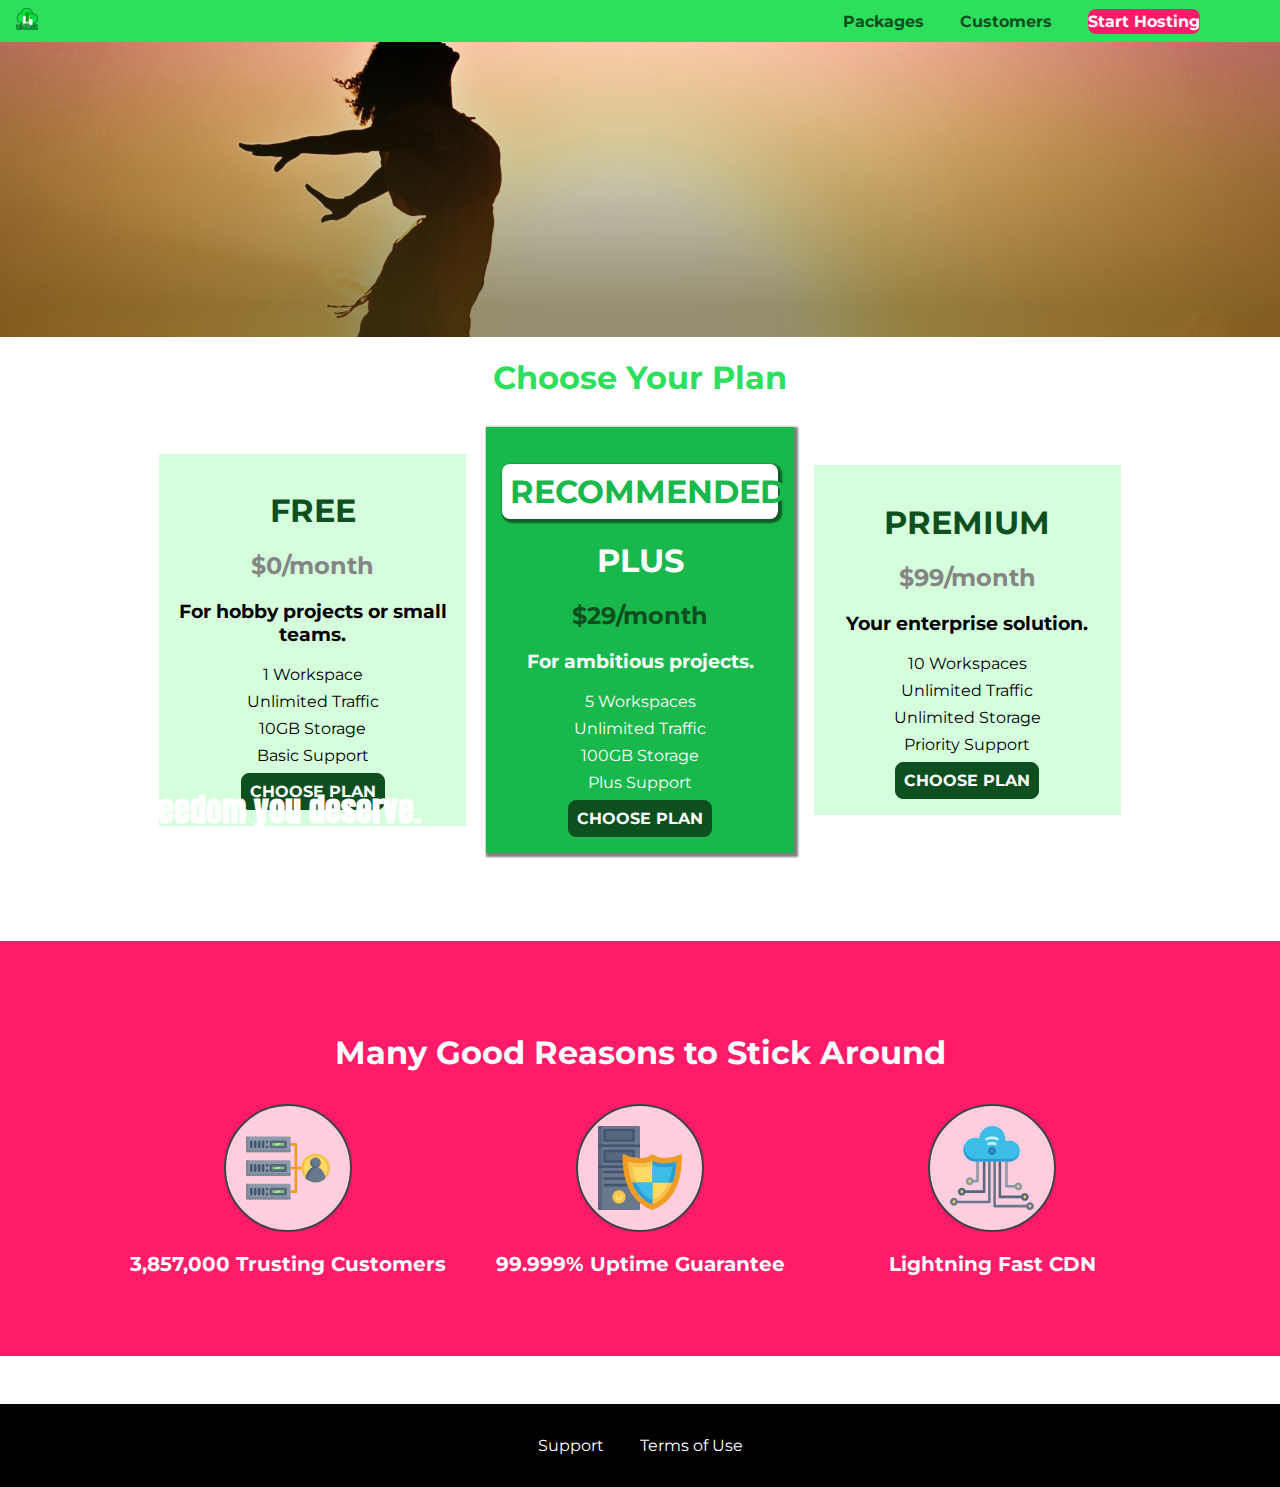
==== index.html @ b3c46f78 "Reorganization of project files also added Github hosting of project" ====
<!DOCTYPE html>
<html lang="en">

<head>
    <meta charset="UTF-8">
    <meta http-equiv="X-UA-Compatible" content="ie=edge">
    <title>uHost</title>
    <link rel="shortcut icon" href="images/favicon.png">
    <link href="https://fonts.googleapis.com/css?family=Anton" rel="stylesheet">
    <link href="https://fonts.googleapis.com/css?family=Montserrat" rel="stylesheet">
    <link rel="stylesheet" href="shared.css">
    <link rel="stylesheet" href="main.css">
</head>

<body>
    <div class="backdrop"></div>
    <header class="main-header">
        <div>
            <a href="index.html" class="main-header__brand">
                <img src="images/uhost-icon.png" alt="uHost - Your favorite hosting company">
            </a>
        </div>
        <nav class="main-nav">
            <ul class="main-nav__items">
                <li class="main-nav__item">
                    <a href="packages/index.html">Packages</a>
                </li>
                <li class="main-nav__item">
                    <a href="customers/index.html">Customers</a>
                </li>
                <li class="main-nav__item main-nav__item--cta">
                    <a href="start-hosting/index.html">Start Hosting</a>
                </li>
            </ul>
        </nav>
    </header>

    <main>
        <section id="product-overview">
            <h1>Get the freedom you deserve.</h1>
        </section>
        <section id="plans">
            <h1 class="section-title">Choose Your Plan</h1>
            <div class="plan__list">
                <article class="plan">
                    <h1 class="plan__title">FREE</h1>
                    <h2 class="plan__price">$0/month</h2>
                    <h3>For hobby projects or small teams.</h3>
                    <ul class="plan__features">
                        <li class="plan__feature">1 Workspace</li>
                        <li class="plan__feature">Unlimited Traffic</li>
                        <li class="plan__feature">10GB Storage</li>
                        <li class="plan__feature">Basic Support</li>
                    </ul>
                    <div>
                        <button class="button">CHOOSE PLAN</button>
                    </div>
                </article>
                <article class="plan plan--highlighted">
                    <h1 class="plan__annotation">RECOMMENDED</h1>
                    <h1 class="plan__title">PLUS</h1>
                    <h2 class="plan__price">$29/month</h2>
                    <h3>For ambitious projects.</h3>
                    <ul class="plan__features">
                        <li class="plan__feature">5 Workspaces</li>
                        <li class="plan__feature">Unlimited Traffic</li>
                        <li class="plan__feature">100GB Storage</li>
                        <li class="plan__feature">Plus Support</li>
                    </ul>
                    <div>
                        <button class="button">CHOOSE PLAN</button>
                    </div>
                </article>
                <article class="plan">
                    <h1 class="plan__title">PREMIUM</h1>
                    <h2 class="plan__price">$99/month</h2>
                    <h3>Your enterprise solution.</h3>
                    <ul class="plan__features">
                        <li class="plan__feature">10 Workspaces</li>
                        <li class="plan__feature">Unlimited Traffic</li>
                        <li class="plan__feature">Unlimited Storage</li>
                        <li class="plan__feature">Priority Support</li>
                    </ul>
                    <div>
                        <button class="button">CHOOSE PLAN</button>
                    </div>
                </article>
            </div>
        </section>

        <section id="key-features">
            <h1 class="section-title">Many Good Reasons to Stick Around</h1>
                <ul class="key-feature__list">
                    <li class="key-feature">
                        <div class="key-feature__image">

<svg viewBox="0 0 512 512">
                            <path style="fill:#F09B24;" d="M344,248h-32V112c0-4.418-3.582-8-8-8h-40c-4.418,0-8,3.582-8,8s3.582,8,8,8h32v128h-32  c-4.418,0-8,3.582-8,8s3.582,8,8,8h32v128h-32c-4.418,0-8,3.582-8,8s3.582,8,8,8h40c4.418,0,8-3.582,8-8V264h32c4.418,0,8-3.582,8-8  S348.418,248,344,248z"
                            />
                            <path style="fill:#8E9AA9;" d="M264,64H8c-4.418,0-8,3.582-8,8v80c0,4.418,3.582,8,8,8h256c4.418,0,8-3.582,8-8V72  C272,67.582,268.418,64,264,64z"
                            />
                            <path style="fill:#7C899B;" d="M24,144c-4.418,0-8-3.582-8-8V64H8c-4.418,0-8,3.582-8,8v80c0,4.418,3.582,8,8,8h256  c4.418,0,8-3.582,8-8v-8H24z"
                            />
                            <rect x="152" y="96" style="fill:#B8E3A8;" width="88" height="32" />
                            <g>
                                <polygon style="fill:#7EC97D;" points="152,96 152,128 166,128 198,96  " />
                                <polygon style="fill:#7EC97D;" points="220,96 188,128 240,128 240,96  " />
                            </g>
                            <path style="fill:#56677E;" d="M240,136h-88c-4.418,0-8-3.582-8-8V96c0-4.418,3.582-8,8-8h88c4.418,0,8,3.582,8,8v32  C248,132.418,244.418,136,240,136z M160,120h72v-16h-72V120z"
                            />
                            <g>
                                <path style="fill:#435670;" d="M32,136c-4.418,0-8-3.582-8-8V96c0-4.418,3.582-8,8-8s8,3.582,8,8v32C40,132.418,36.418,136,32,136z   "
                                />
                                <path style="fill:#435670;" d="M56,136c-4.418,0-8-3.582-8-8V96c0-4.418,3.582-8,8-8s8,3.582,8,8v32C64,132.418,60.418,136,56,136z   "
                                />
                                <path style="fill:#435670;" d="M80,136c-4.418,0-8-3.582-8-8V96c0-4.418,3.582-8,8-8s8,3.582,8,8v32C88,132.418,84.418,136,80,136z   "
                                />
                                <path style="fill:#435670;" d="M104,136c-4.418,0-8-3.582-8-8V96c0-4.418,3.582-8,8-8s8,3.582,8,8v32   C112,132.418,108.418,136,104,136z"
                                />
                                <path style="fill:#435670;" d="M128,105c-4.418,0-8-3.582-8-8v-1c0-4.418,3.582-8,8-8s8,3.582,8,8v1   C136,101.418,132.418,105,128,105z"
                                />
                                <path style="fill:#435670;" d="M128,136c-4.418,0-8-3.582-8-8v-1c0-4.418,3.582-8,8-8s8,3.582,8,8v1   C136,132.418,132.418,136,128,136z"
                                />
                            </g>
                            <path style="fill:#8E9AA9;" d="M264,208H8c-4.418,0-8,3.582-8,8v80c0,4.418,3.582,8,8,8h256c4.418,0,8-3.582,8-8v-80  C272,211.582,268.418,208,264,208z"
                            />
                            <path style="fill:#7C899B;" d="M24,288c-4.418,0-8-3.582-8-8v-72H8c-4.418,0-8,3.582-8,8v80c0,4.418,3.582,8,8,8h256  c4.418,0,8-3.582,8-8v-8H24z"
                            />
                            <rect x="152" y="240" style="fill:#B8E3A8;" width="88" height="32" />
                            <g>
                                <polygon style="fill:#7EC97D;" points="152,240 152,272 166,272 198,240  " />
                                <polygon style="fill:#7EC97D;" points="220,240 188,272 240,272 240,240  " />
                            </g>
                            <path style="fill:#56677E;" d="M240,280h-88c-4.418,0-8-3.582-8-8v-32c0-4.418,3.582-8,8-8h88c4.418,0,8,3.582,8,8v32  C248,276.418,244.418,280,240,280z M160,264h72v-16h-72V264z"
                            />
                            <g>
                                <path style="fill:#435670;" d="M32,280c-4.418,0-8-3.582-8-8v-32c0-4.418,3.582-8,8-8s8,3.582,8,8v32C40,276.418,36.418,280,32,280   z"
                                />
                                <path style="fill:#435670;" d="M56,280c-4.418,0-8-3.582-8-8v-32c0-4.418,3.582-8,8-8s8,3.582,8,8v32C64,276.418,60.418,280,56,280   z"
                                />
                                <path style="fill:#435670;" d="M80,280c-4.418,0-8-3.582-8-8v-32c0-4.418,3.582-8,8-8s8,3.582,8,8v32C88,276.418,84.418,280,80,280   z"
                                />
                                <path style="fill:#435670;" d="M104,280c-4.418,0-8-3.582-8-8v-32c0-4.418,3.582-8,8-8s8,3.582,8,8v32   C112,276.418,108.418,280,104,280z"
                                />
                                <path style="fill:#435670;" d="M128,249c-4.418,0-8-3.582-8-8v-1c0-4.418,3.582-8,8-8s8,3.582,8,8v1   C136,245.418,132.418,249,128,249z"
                                />
                                <path style="fill:#435670;" d="M128,280c-4.418,0-8-3.582-8-8v-1c0-4.418,3.582-8,8-8s8,3.582,8,8v1   C136,276.418,132.418,280,128,280z"
                                />
                            </g>
                            <path style="fill:#8E9AA9;" d="M264,352H8c-4.418,0-8,3.582-8,8v80c0,4.418,3.582,8,8,8h256c4.418,0,8-3.582,8-8v-80  C272,355.582,268.418,352,264,352z"
                            />
                            <path style="fill:#7C899B;" d="M24,432c-4.418,0-8-3.582-8-8v-72H8c-4.418,0-8,3.582-8,8v80c0,4.418,3.582,8,8,8h256  c4.418,0,8-3.582,8-8v-8H24z"
                            />
                            <rect x="152" y="384" style="fill:#B8E3A8;" width="88" height="32" />
                            <g>
                                <polygon style="fill:#7EC97D;" points="152,384 152,416 166,416 198,384  " />
                                <polygon style="fill:#7EC97D;" points="220,384 188,416 240,416 240,384  " />
                            </g>
                            <path style="fill:#56677E;" d="M240,424h-88c-4.418,0-8-3.582-8-8v-32c0-4.418,3.582-8,8-8h88c4.418,0,8,3.582,8,8v32  C248,420.418,244.418,424,240,424z M160,408h72v-16h-72V408z"
                            />
                            <g>
                                <path style="fill:#435670;" d="M32,424c-4.418,0-8-3.582-8-8v-32c0-4.418,3.582-8,8-8s8,3.582,8,8v32C40,420.418,36.418,424,32,424   z"
                                />
                                <path style="fill:#435670;" d="M56,424c-4.418,0-8-3.582-8-8v-32c0-4.418,3.582-8,8-8s8,3.582,8,8v32C64,420.418,60.418,424,56,424   z"
                                />
                                <path style="fill:#435670;" d="M80,424c-4.418,0-8-3.582-8-8v-32c0-4.418,3.582-8,8-8s8,3.582,8,8v32C88,420.418,84.418,424,80,424   z"
                                />
                                <path style="fill:#435670;" d="M104,424c-4.418,0-8-3.582-8-8v-32c0-4.418,3.582-8,8-8s8,3.582,8,8v32   C112,420.418,108.418,424,104,424z"
                                />
                                <path style="fill:#435670;" d="M128,393c-4.418,0-8-3.582-8-8v-1c0-4.418,3.582-8,8-8s8,3.582,8,8v1   C136,389.418,132.418,393,128,393z"
                                />
                                <path style="fill:#435670;" d="M128,424c-4.418,0-8-3.582-8-8v-1c0-4.418,3.582-8,8-8s8,3.582,8,8v1   C136,420.418,132.418,424,128,424z"
                                />
                            </g>
                            <path style="fill:#F7C14D;" d="M424,168c-48.523,0-88,39.477-88,88s39.477,88,88,88s88-39.477,88-88S472.523,168,424,168z" />
                            <path style="fill:#FFDB66;" d="M424,184c-39.701,0-72,32.299-72,72s32.299,72,72,72s72-32.299,72-72S463.701,184,424,184z" />
                            <path style="fill:#69788D;" d="M484.893,314.16C476.393,274.588,451.922,248,424,248s-52.393,26.588-60.893,66.16  c-0.605,2.82,0.354,5.749,2.511,7.664C381.731,336.124,402.465,344,424,344s42.269-7.876,58.381-22.176  C484.539,319.909,485.498,316.98,484.893,314.16z"
                            />
                            <path style="fill:#56677E;" d="M434.053,249.171C430.768,248.403,427.411,248,424,248c-27.922,0-52.393,26.588-60.893,66.16  c-0.605,2.82,0.354,5.749,2.511,7.664c3.383,3.002,6.979,5.703,10.734,8.125C384.904,286.243,407.373,255.378,434.053,249.171z"
                            />
                            <path style="fill:#69788D;" d="M424,192c-17.645,0-32,14.355-32,32s14.355,32,32,32s32-14.355,32-32S441.645,192,424,192z" />
                            <path style="fill:#56677E;" d="M432,248c-17.645,0-32-14.355-32-32c0-6.783,2.128-13.076,5.742-18.258  C397.444,203.53,392,213.138,392,224c0,17.645,14.355,32,32,32c10.862,0,20.471-5.444,26.258-13.742  C445.076,245.872,438.783,248,432,248z"
                            />

                        </svg>

                        </div>
                        <p class="key-feature__description">3,857,000 Trusting Customers</p>
                    </li>
                    <li class="key-feature">
                        <div class="key-feature__image">

 <svg viewBox="0 0 512 512">
                            <path style="fill:#69788D;" d="M248,0H8C3.582,0,0,3.582,0,8v496c0,4.418,3.582,8,8,8h240c4.418,0,8-3.582,8-8V8  C256,3.582,252.418,0,248,0z"
                            />
                            <path style="fill:#56677E;" d="M24,504V8c0-4.418,3.582-8,8-8H8C3.582,0,0,3.582,0,8v496c0,4.418,3.582,8,8,8h24  C27.582,512,24,508.418,24,504z"
                            />
                            <g>
                                <rect x="0" y="112" style="fill:#435670;" width="256" height="16" />
                                <rect x="0" y="240" style="fill:#435670;" width="256" height="16" />
                            </g>
                            <path style="fill:#F7C14D;" d="M128,392c-22.056,0-40,17.944-40,40s17.944,40,40,40s40-17.944,40-40S150.056,392,128,392z" />
                            <path style="fill:#FFDB66;" d="M128,408c-13.233,0-24,10.767-24,24s10.767,24,24,24s24-10.767,24-24S141.233,408,128,408z" />
                            <path style="fill:#F7C14D;" d="M128,392c-2.739,0-5.414,0.278-8,0.805V424c0,4.418,3.582,8,8,8c4.418,0,8-3.582,8-8v-31.195  C133.414,392.278,130.739,392,128,392z"
                            />
                            <g>
                                <path style="fill:#435670;" d="M216,288H40c-4.418,0-8-3.582-8-8s3.582-8,8-8h176c4.418,0,8,3.582,8,8S220.418,288,216,288z"
                                />
                                <path style="fill:#435670;" d="M216,328H40c-4.418,0-8-3.582-8-8s3.582-8,8-8h176c4.418,0,8,3.582,8,8S220.418,328,216,328z"
                                />
                                <path style="fill:#435670;" d="M216,368H40c-4.418,0-8-3.582-8-8s3.582-8,8-8h176c4.418,0,8,3.582,8,8S220.418,368,216,368z"
                                />
                                <path style="fill:#435670;" d="M216,16H40c-4.418,0-8,3.582-8,8v64c0,4.418,3.582,8,8,8h176c4.418,0,8-3.582,8-8V24   C224,19.582,220.418,16,216,16z"
                                />
                            </g>
                            <rect x="48" y="32" style="fill:#56677E;" width="160" height="48" />
                            <path style="fill:#435670;" d="M216,144H40c-4.418,0-8,3.582-8,8v64c0,4.418,3.582,8,8,8h176c4.418,0,8-3.582,8-8v-64  C224,147.582,220.418,144,216,144z"
                            />
                            <rect x="48" y="160" style="fill:#56677E;" width="160" height="48" />
                            <path style="fill:#F09B24;" d="M511.747,180.237c-0.194-6.537-8.107-10.107-13.135-5.894c-5.6,4.693-42.904,21.282-98.514,21.282  c-33.45,0-64.625-20.999-64.929-21.206c-2.9-1.991-6.764-1.85-9.512,0.346c-2.677,2.135-27.201,20.86-63.793,20.86  c-55.607,0-92.914-16.589-98.515-21.282c-5.028-4.211-12.941-0.645-13.135,5.894c-1.634,54.834,4.655,105.941,18.693,151.903  c12.096,39.604,29.759,74.047,52.497,102.373c27.538,34.304,62.743,59.882,104.66,76.045c3.069,1.918,6.757,1.921,9.83,0  c41.917-16.163,77.122-41.741,104.66-76.045c22.738-28.326,40.401-62.77,52.497-102.373  C507.092,286.179,513.381,235.071,511.747,180.237z"
                            />
                            <path style="fill:#F7C14D;" d="M476.21,221.226c-1.953-1.631-4.568-2.235-7.036-1.628c-21.686,5.327-44.926,8.028-69.075,8.028  c-25.926,0-49.633-8.975-64.955-16.504c-2.307-1.134-5.016-1.091-7.284,0.116c-14.059,7.477-36.919,16.388-65.994,16.388  c-24.153,0-47.394-2.701-69.075-8.028c-5.155-1.268-10.221,2.966-9.894,8.261c2.077,33.693,7.668,65.635,16.616,94.935  c22.774,74.565,66.139,126.334,128.888,153.868c2.032,0.891,4.397,0.891,6.43,0c61.777-27.107,104.716-78.876,127.62-153.868  c8.948-29.3,14.539-61.241,16.616-94.935C479.224,225.319,478.163,222.856,476.21,221.226z"
                            />
                            <path style="fill:#FFDB66;" d="M331.609,451.727c-52.604-25.289-89.304-70.987-109.144-135.944  c-6.532-21.39-11.162-44.336-13.82-68.447c17.133,2.852,34.952,4.291,53.22,4.291c29.394,0,53.376-7.793,69.978-15.561  c17.44,7.736,41.656,15.561,68.256,15.561c18.267,0,36.085-1.439,53.219-4.291c-2.659,24.112-7.288,47.06-13.82,68.448  C419.545,381.108,383.27,426.805,331.609,451.727z"
                            />
                            <g>
                                <path style="fill:#2C9DD4;" d="M479.066,227.858c0.157-2.539-0.903-5.002-2.856-6.633s-4.568-2.235-7.036-1.628   c-21.686,5.327-44.926,8.028-69.075,8.028c-25.926,0-49.633-8.975-64.955-16.504c-1.057-0.52-2.2-0.78-3.345-0.806l-0.072,133.351   h123.601c2.556-6.746,4.933-13.702,7.123-20.874C471.398,293.493,476.989,261.552,479.066,227.858z"
                                />
                                <path style="fill:#2C9DD4;" d="M206.658,343.667c24.153,63.42,65.028,108.108,121.743,132.995c1.031,0.452,2.147,0.673,3.263,0.666   l0.063-133.661H206.658z"
                                />
                            </g>
                            <g>
                                <path style="fill:#3CBDE8;" d="M439.497,315.783c6.532-21.389,11.161-44.336,13.82-68.448c-17.134,2.852-34.952,4.291-53.219,4.291   c-26.6,0-50.815-7.824-68.256-15.561l-0.116,107.601h97.758C433.179,334.807,436.524,325.518,439.497,315.783z"
                                />
                                <path style="fill:#3CBDE8;" d="M232.523,343.667c21.144,50.298,54.363,86.56,99.087,108.06l0.117-108.06H232.523z" />
                            </g>
                        </svg>

                        </div>
                        <p class="key-feature__description">99.999% Uptime Guarantee</p>
                    </li>
                    <li class="key-feature">
                        <div class="key-feature__image">

 <svg viewBox="0 0 512 512">
                            <path style="fill:#8E9AA9;" d="M168,200c-4.418,0-8,3.582-8,8v120h-17.376c-3.302-9.311-12.194-16-22.624-16  c-13.234,0-24,10.767-24,24s10.766,24,24,24c10.429,0,19.321-6.689,22.624-16H168c4.418,0,8-3.582,8-8V208  C176,203.582,172.418,200,168,200z"
                            />
                            <path style="fill:#FFDB66;" d="M120,328c-4.411,0-8,3.589-8,8s3.589,8,8,8s8-3.589,8-8S124.411,328,120,328z" />
                            <path style="fill:#56677E;" d="M208,200c-4.418,0-8,3.582-8,8v184H94.624C91.322,382.689,82.43,376,72,376  c-13.234,0-24,10.767-24,24s10.766,24,24,24c10.429,0,19.321-6.689,22.624-16H208c4.418,0,8-3.582,8-8V208  C216,203.582,212.418,200,208,200z"
                            />
                            <path style="fill:#FFDB66;" d="M72,392c-4.411,0-8,3.589-8,8s3.589,8,8,8s8-3.589,8-8S76.411,392,72,392z" />
                            <path style="fill:#69788D;" d="M240,208c-4.418,0-8,3.582-8,8v239H47.24c-2.671-10.34-12.078-18-23.24-18c-13.234,0-24,10.767-24,24  s10.766,24,24,24c9.666,0,18.009-5.747,21.809-14H240c4.418,0,8-3.582,8-8V216C248,211.582,244.418,208,240,208z"
                            />
                            <path style="fill:#FFDB66;" d="M24,453c-4.411,0-8,3.589-8,8s3.589,8,8,8s8-3.589,8-8S28.411,453,24,453z" />
                            <path style="fill:#69788D;" d="M488,464c-10.429,0-19.321,6.689-22.624,16H280V208c0-4.418-3.582-8-8-8s-8,3.582-8,8v280  c0,4.418,3.582,8,8,8h193.376c3.302,9.311,12.194,16,22.624,16c13.234,0,24-10.767,24-24S501.234,464,488,464z"
                            />
                            <path style="fill:#FFDB66;" d="M488,480c-4.411,0-8,3.589-8,8s3.589,8,8,8s8-3.589,8-8S492.411,480,488,480z" />
                            <path style="fill:#56677E;" d="M456,408c-10.429,0-19.321,6.689-22.624,16H312V208c0-4.418-3.582-8-8-8s-8,3.582-8,8v224  c0,4.418,3.582,8,8,8h129.376c3.302,9.311,12.194,16,22.624,16c13.234,0,24-10.767,24-24S469.234,408,456,408z"
                            />
                            <path style="fill:#FFDB66;" d="M456,424c-4.411,0-8,3.589-8,8s3.589,8,8,8s8-3.589,8-8S460.411,424,456,424z" />
                            <path style="fill:#8E9AA9;" d="M416,344c-10.429,0-19.321,6.689-22.624,16H352V208c0-4.418-3.582-8-8-8s-8,3.582-8,8v160  c0,4.418,3.582,8,8,8h49.376c3.302,9.311,12.194,16,22.624,16c13.234,0,24-10.767,24-24S429.234,344,416,344z"
                            />
                            <path style="fill:#FFDB66;" d="M416,360c-4.411,0-8,3.589-8,8s3.589,8,8,8s8-3.589,8-8S420.411,360,416,360z" />
                            <path style="fill:#3CBDE8;" d="M362,88c-8.741,0-17.231,1.751-25.06,5.085C337.646,88.797,338,84.43,338,80  c0-44.112-35.888-80-80-80c-42.823,0-77.895,33.816-79.909,76.149C170.393,73.415,162.244,72,154,72c-39.701,0-72,32.299-72,72  s32.299,72,72,72h208c35.29,0,64-28.71,64-64S397.29,88,362,88z"
                            />
                            <path style="fill:#2C9DD4;" d="M368,200H160c-39.701,0-72-32.299-72-72c0-5.863,0.721-11.559,2.05-17.019  C84.918,120.88,82,132.102,82,144c0,39.701,32.299,72,72,72h208c30.389,0,55.88-21.296,62.379-49.743  C413.565,186.327,392.352,200,368,200z"
                            />
                            <path style="fill:#2A7DB5;" d="M256,128c-13.234,0-24,10.767-24,24s10.766,24,24,24c13.233,0,24-10.767,24-24S269.233,128,256,128z"
                            />
                            <path style="fill:#2C9DD4;" d="M256,144c-4.411,0-8,3.589-8,8s3.589,8,8,8c4.411,0,8-3.589,8-8S260.411,144,256,144z" />
                            <g>
                                <path style="fill:#C5F1FA;" d="M221.755,87.695c-2.994,0-5.864-1.688-7.233-4.572c-1.894-3.991-0.194-8.763,3.798-10.657   C230.157,66.849,242.834,64,256,64c13.166,0,25.844,2.849,37.68,8.466c3.992,1.895,5.692,6.666,3.798,10.657   s-6.666,5.692-10.657,3.798C277.144,82.328,266.774,80,256,80c-10.774,0-21.144,2.328-30.821,6.921   C224.072,87.446,222.904,87.695,221.755,87.695z"
                                />
                                <path style="fill:#C5F1FA;" d="M276.545,116.618c-1.148,0-2.316-0.249-3.424-0.774C267.745,113.293,261.985,112,256,112   c-5.985,0-11.745,1.293-17.121,3.844c-3.991,1.895-8.763,0.192-10.657-3.798c-1.894-3.992-0.193-8.764,3.798-10.657   C239.557,97.813,247.625,96,256,96c8.376,0,16.444,1.813,23.98,5.389c3.991,1.894,5.692,6.665,3.798,10.657   C282.41,114.93,279.539,116.618,276.545,116.618z"
                                />
                            </g>

                        </svg>

                        </div>
                        <p class="key-feature__description">Lightning Fast CDN</p>
                    </li>
                </ul>
            </section>
    </main>
    <footer class="main-footer">
        <nav>
            <ul class="main-footer__links">
                <li class="main-footer__link">
                    <a href="#">Support</a>
                </li>
                <li class="main-footer__link">
                    <a href="#">Terms of Use</a>
                </li>
            </ul>
        </nav>
    </footer>
   </body>
</html>
---- shared.css ----
* {
    box-sizing: border-box;
}

html {
    /*font-size: 75%; */
}

body {
    font-family: 'Montserrat', sans-serif;
    margin: 0;
    /* to advoid scrollbars on windows machines */
    overflow-x: hidden;
}

.backdrop {
    position: fixed;
    display: none;
    top: 0;
    left: 0;
    z-index: 100;
    width: 100vw;
    height: 100vh;
    background: rgba(0, 0, 0, 0.5);
}

#product-overview {
    background: url("freedom.jpg");
    width: 100%;
    height: 528px;
    padding: 0.6rem;
}

.section-title {
    color: #2ddf5c;
    text-align: center;
}


.button {
    background: #0e4f1f;
    color: white;
    font: inherit;
    border: 1.5px solid #0e4f1f;
    padding: 0.5rem;
    border-radius: 8px;
    font-weight: bold;
    cursor: pointer;
}

.button:hover,
.button:active {
    background: white;
    color: #0e4f1f;
}

.button:focus {
    outline: none;
}

.main-header {
    width: 100%;
    position: fixed;
    top: 0;
    left: 0;
    background: #2ddf5c;
    padding: 0.5rem 1rem;
    z-index: 1;
}

.main-header > div {
    display: inline-block;
    vertical-align: middle;
}

.main-header__brand {
    color: #0e4f1f;
    text-decoration: none;
    font-weight: bold;
    font-size: 22px;
    height: 22px;
    display: inline-block;
}

.main-header__brand img {
    height: 100%;
    
}

.main-nav {
    display: inline-block;
    text-align: right;
    width: calc(100% - 74px);
    vertical-align: middle;
}

.main-nav__items {
    margin: 0;
    padding: 0;
    list-style: none;
}

.main-nav__item {
    display: inline-block;
    margin: 0 1rem;
    
}

.main-nav__item a {
   text-decoration: none;
   color: #0e4f1f;
    font-weight: bold;
    padding: 3px 0;
}


.main-nav__item a:hover,
.main-nav__item a:active {
    color: white;
    border-bottom: 5px solid white;
}

.main-nav__item--cta a {
    color: white;
    background: #ff1b68;
    border-radius: 8px;
}

.main-nav__item--cta a:hover,
.main-nav__item--cta a:active {
    color: #ff1b68;
    background: white;
    border: none;
}

.main-footer {
    background: black;
    padding: 2rem;
    margin-top: 3rem;
}

.main-footer__links {
    list-style: none;
    margin: 0;
    padding: 0;
    text-align: center;
}

.main-footer__link {
    display: inline-block;
    margin: 0 1rem;
}

.main-footer__link a {
    color: white;
    text-decoration: none;
}

.main-footer__link a:hover,
.main-footer__link a:active {
    color: #ccc;
}
---- main.css ----
#product-overview {
    background: linear-gradient(to top, rgba(80, 68, 18, 0.6) 10%, transparent), url("images/freedom.jpg") left 10% bottom 70%/cover no-repeat border-box, #ff1b68;
    /*background-image: url("images/freedom.jpg"); */
    /*background-size: 100%; *//* take full size of parent container/image */
    /*background-image: linear-gradient(to left bottom, red, blue); */
    /*background-image: radial-gradient(circle red, blue, green); */
    /*background-size: cover; */
    /*background-position: left 10% bottom 30%; */
    /*background-repeat: no-repeat; */
    /*background-origin: border-box; */
    /*background-clip: border-box; */
    width: 100vw;
    height: 33vh;
    padding: 0.6rem;
    margin-top: 2.5rem;
    postion: relative;
}


.section-title {
    color: #2ddf5c;
    text-align: center;
}

#product-overview h1 {
    color: white;
    font-family: 'Anton', sans-serif;
    position: absolute;
    bottom: 5%;
    left: 3%;
    width: 100%;
}

.plan__list {
    width: 80%;
    margin: auto;
    text-align: center;
}

.plan {
    background: #d5ffdc;
    text-align: center;
    padding: 1rem;
    margin: 0.5rem;
    display: inline-block;
    width: 30%;
    vertical-align: middle;
}

.plan--highlighted {
    background: #19b84c;
    color: white;
    box-shadow: 2px 2px 2px 2px rgba(0, 0, 0, 0.5);
}

.plan__annotation {
    background: white;
    color: #19b84c;
    padding: 0.5rem;
    box-shadow: 2px 2px 2px 2px rgba(0, 0, 0, 0.5);
    border-radius: 8px;
}

.plan__features {
    list-style: none;
    margin: 0;
    padding: 0;
}

.plan__title {
    color: #0e4f1f;
}

.plan__price {
    color: #858585;
}


.plan--highlighted .plan__title {
    color: white;
}

.plan--highlighted .plan__price {
    color: #0e4f1f;
}

.plan__feature {
    margin: 0.5rem 0;
}

.button {
    background: #0e4f1f;
    color: white;
    font: inherit;
    border: 1.5px solid #0e4f1f;
    padding: 0.5rem;
    border-radius: 8px;
    font-weight: bold;
    cursor: pointer;
}

.button:hover,
.button:active {
    background: white;
    color: #0e4f1f;
}

.button:focus {
    outline: none;
}

#key-features {
    background: #ff1b68;
    margin-top: 5rem;
    padding: 3.75rem;
}

.key-feature__list {
    list-style: none;
    margin: 0;
    padding: 0;
    text-align: center;
}

.key-feature {
    display: inline-block;
    width: 30%;
    vertical-align: top;
}

.key-feature__image {
    background: #ffcede;
    width: 128px;
    height: 128px;
    border: 2px solid #424242;
    border-radius: 50%;
    margin: 0 auto;
    padding: 1.25rem;
}

.key-feature__description {
    text-align: center;
    font-weight: bold;
    color: white;
    font-size: 20px;
}

#key-features .section-title {
    color: white;
    margin: 2rem;
}
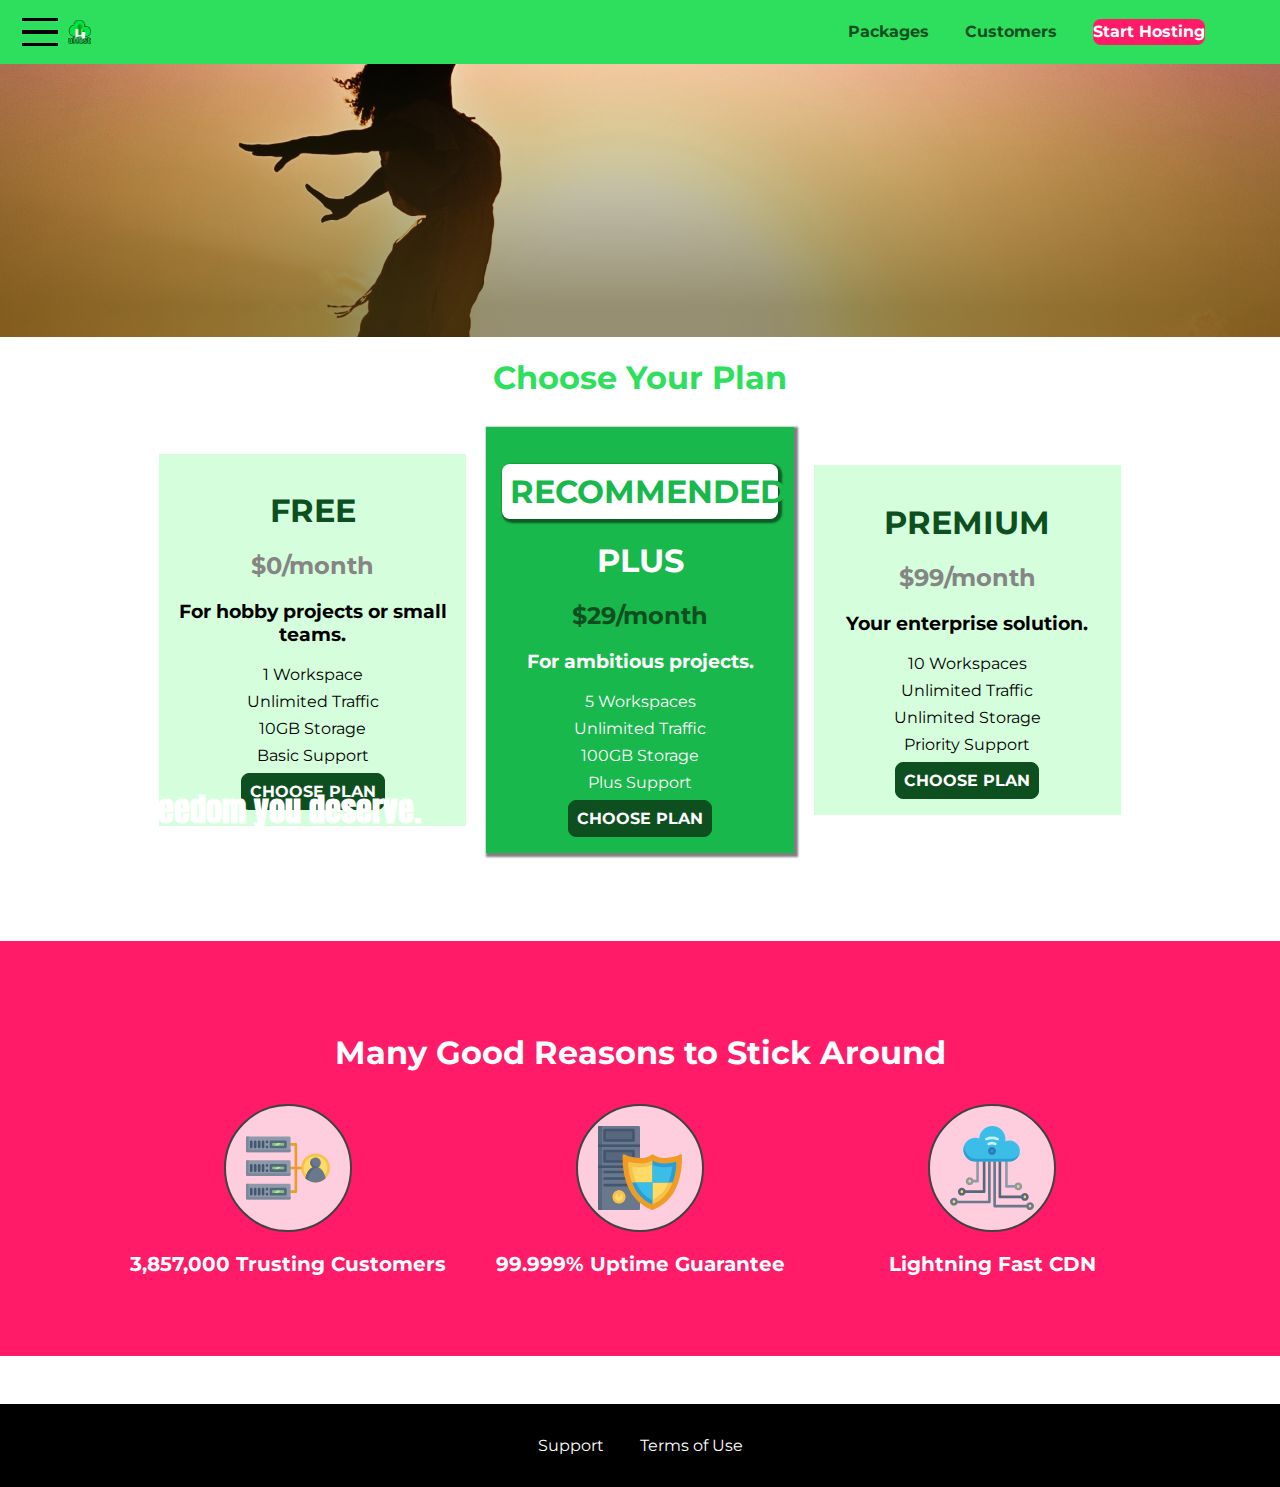
==== commit f95cb30a: "Added a javascript file containing functions for opening/closing modals and the side menu" ====
--- a/index.html
+++ b/index.html
@@ -14,8 +14,21 @@
 
 <body>
     <div class="backdrop"></div>
+       <div class="modal">
+        <h1 class="modal__title">Do you want to continue?</h1>
+        <div class="modal__actions">
+            <a href="start-hosting/index.html" class="modal__action">Yes!</a>
+            <button class="modal__action modal__action--negative" type="button">No!</button>
+        </div>
+    </div>
+
     <header class="main-header">
         <div>
+            <button class="toggle-button">
+                <span class="toggle-button__bar"></span>
+                <span class="toggle-button__bar"></span>
+                <span class="toggle-button__bar"></span>
+            </button>
             <a href="index.html" class="main-header__brand">
                 <img src="images/uhost-icon.png" alt="uHost - Your favorite hosting company">
             </a>
@@ -34,7 +47,19 @@
             </ul>
         </nav>
     </header>
-
+    <nav class="mobile-nav">
+            <ul class="mobile-nav__items">
+                <li class="mobile-nav__item">
+                    <a href="packages/index.html">Packages</a>
+                </li>
+                <li class="mobile-nav__item">
+                    <a href="customers/index.html">Customers</a>
+                </li>
+                <li class="mobile-nav__item mobile-nav__item--cta">
+                    <a href="start-hosting/index.html">Start Hosting</a>
+                </li>
+            </ul>
+    </nav>
     <main>
         <section id="product-overview">
             <h1>Get the freedom you deserve.</h1>
@@ -295,5 +320,6 @@
             </ul>
         </nav>
     </footer>
-   </body>
+    <script src="shared.js"></script>
+    </body>
 </html>
--- a/shared.css
+++ b/shared.css
@@ -3,7 +3,7 @@
 }
 
 html {
-    /*font-size: 75%; */
+    /*font-size: 75%; no change*/
 }
 
 body {
@@ -73,24 +73,47 @@
     vertical-align: middle;
 }
 
+.toggle-button {
+    width: 3rem;
+    background: transparent;
+    border: none;
+    cursor: pointer;
+    padding-top: 0;
+    padding-bottom: 0;
+    vertical-align: middle;
+}
+
+.toggle-button:focus {
+    outline: none;
+}
+
+.toggle-button__bar {
+    width: 100%;
+    height: 0.2rem;
+    background: black;
+    display: block;
+    margin: 0.6rem 0;
+}
+
+
 .main-header__brand {
     color: #0e4f1f;
     text-decoration: none;
     font-weight: bold;
-    font-size: 22px;
-    height: 22px;
-    display: inline-block;
+    font-size: 1.5rem;
+    height: 1.5rem;
+    display: inline-block;
+    vertical-align: middle;
 }
 
 .main-header__brand img {
     height: 100%;
-    
 }
 
 .main-nav {
     display: inline-block;
     text-align: right;
-    width: calc(100% - 74px);
+    width: calc(100% - 122px);
     vertical-align: middle;
 }
 
@@ -107,10 +130,10 @@
 }
 
 .main-nav__item a {
-   text-decoration: none;
-   color: #0e4f1f;
+    text-decoration: none;
+    color: #0e4f1f;
     font-weight: bold;
-    padding: 3px 0;
+    padding: 0.2rem 0;
 }
 
 
@@ -120,14 +143,17 @@
     border-bottom: 5px solid white;
 }
 
-.main-nav__item--cta a {
+.main-nav__item--cta a,
+.mobile-nav__item--cta a {
     color: white;
     background: #ff1b68;
     border-radius: 8px;
 }
 
 .main-nav__item--cta a:hover,
-.main-nav__item--cta a:active {
+.main-nav__item--cta a:active,
+.mobile-nav__item--cta a:hover,
+.mobile-nav__item--cta a:active {
     color: #ff1b68;
     background: white;
     border: none;
@@ -160,3 +186,31 @@
 .main-footer__link a:active {
     color: #ccc;
 }
+
+.mobile-nav {
+      display: none;
+      position: fixed;
+      z-index: 101;
+      top: 0;
+      left: 0;
+      background: white;
+      width: 80%;
+      height: 100vh;
+}
+
+.mobile-nav__items {
+  width: 90%;
+  height: 100%;
+  list-style: none;
+  margin: 10% auto;
+  padding: 0;
+  text-align: center;
+}
+
+.mobile-nav__item {
+  margin: 1rem 0;
+}
+
+.mobile-nav__item a {
+  font-size: 1.5rem;
+}
--- a/main.css
+++ b/main.css
@@ -150,3 +150,52 @@
     color: white;
     margin: 2rem;
 }
+
+.modal {
+    position: fixed;
+    display: none;
+    z-index: 200;
+    top: 20%;
+    left: 30%;
+    width: 40%;
+    background: white;
+    padding: 1rem;
+    border: 1px solid #ccc;
+    box-shadow: 1px 1px 1px rgba(0, 0, 0, 0.5);
+}
+
+.modal__title {
+    text-align: center;
+    margin: 0 0 1rem 0;
+}
+
+.modal__actions {
+    text-align: center;
+}
+
+.modal__action {
+    border: 1px solid #0e4f1f;
+    background: #0e4f1f;
+    text-decoration: none;
+    color: white;
+    font: inherit;
+    padding: 0.5rem 1rem;
+    cursor: pointer;
+}
+
+.modal__action:hover,
+.modal__action:active {
+    background: #2ddf5c;
+    border-color: #2ddf5c;
+}
+
+.modal__action--negative {
+    background: red;
+    border-color: red;
+}
+
+.modal__action--negative:hover,
+.modal__action--negative:active {
+    background: #ff5454;
+    border-color: #ff5454;
+}
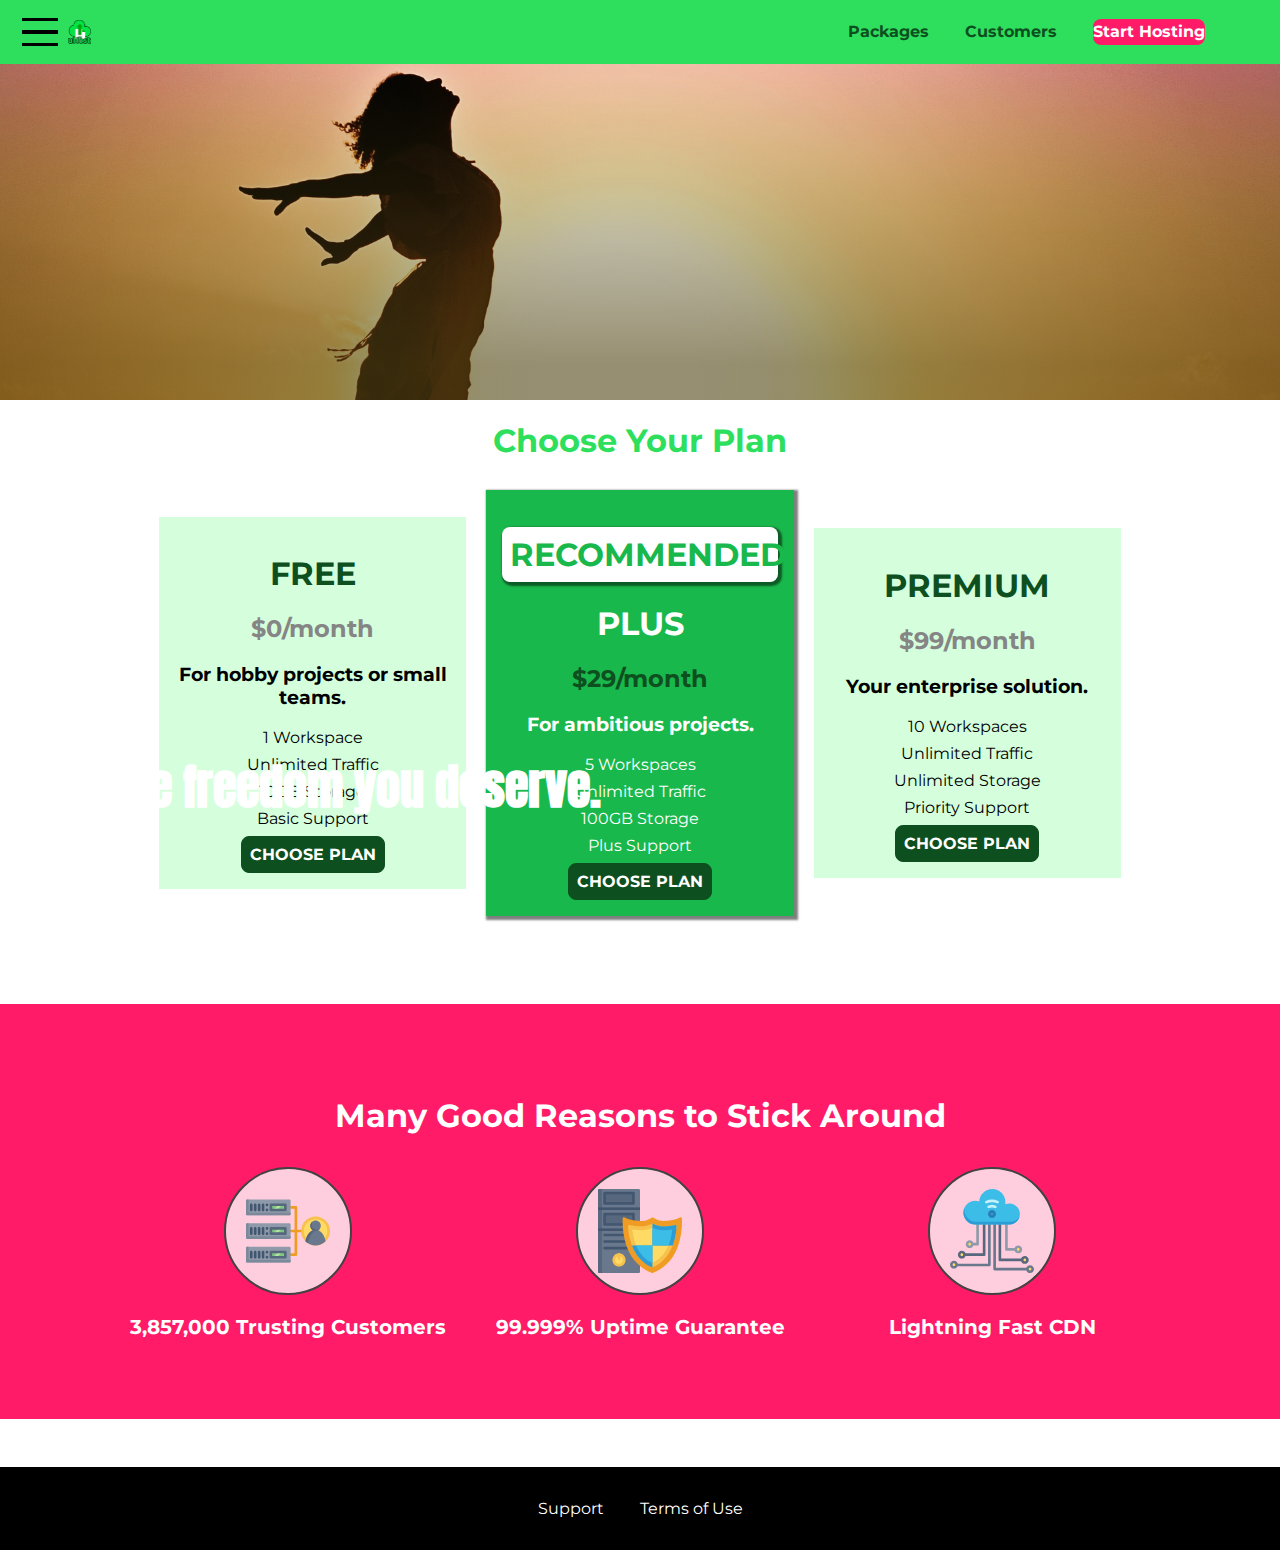
==== commit c4e12897: "Began working towards making the site responsive. Adding viewport meta tag and started adding basic " ====
--- a/index.html
+++ b/index.html
@@ -4,6 +4,7 @@
 <head>
     <meta charset="UTF-8">
     <meta http-equiv="X-UA-Compatible" content="ie=edge">
+    <meta name="viewport" content="width=device-width, initial-scale=1.0, user-scalable=yes">
     <title>uHost</title>
     <link rel="shortcut icon" href="images/favicon.png">
     <link href="https://fonts.googleapis.com/css?family=Anton" rel="stylesheet">
--- a/main.css
+++ b/main.css
@@ -18,11 +18,6 @@
 }
 
 
-.section-title {
-    color: #2ddf5c;
-    text-align: center;
-}
-
 #product-overview h1 {
     color: white;
     font-family: 'Anton', sans-serif;
@@ -30,6 +25,23 @@
     bottom: 5%;
     left: 3%;
     width: 100%;
+    font-size: 1.6rem;
+}
+
+@media(min-width: 40rem) {
+    #product-overview {
+        height: 40vh;
+        background-position: 50% 25%;
+    }
+
+    #product-overview h1 {
+        font-size: 3rem;
+    }
+}
+
+.section-title {
+    color: #2ddf5c;
+    text-align: center;
 }
 
 .plan__list {
